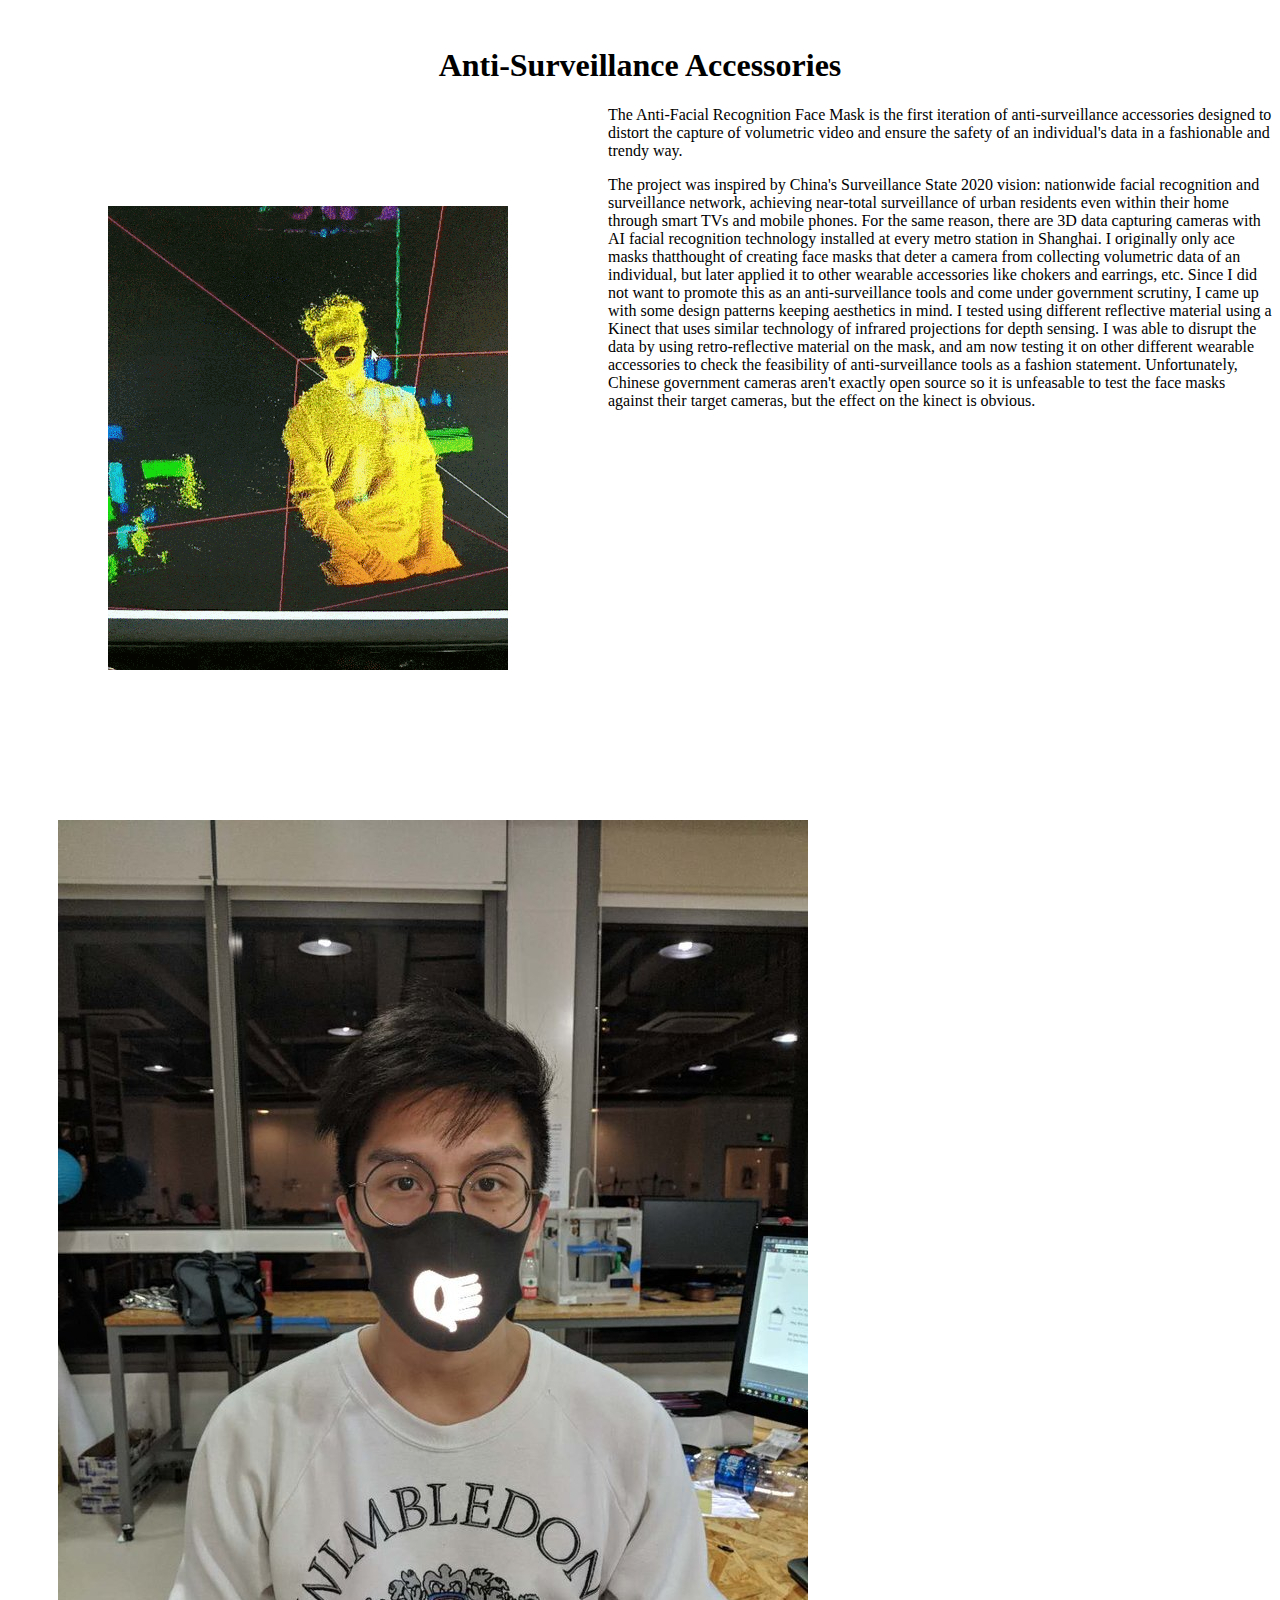
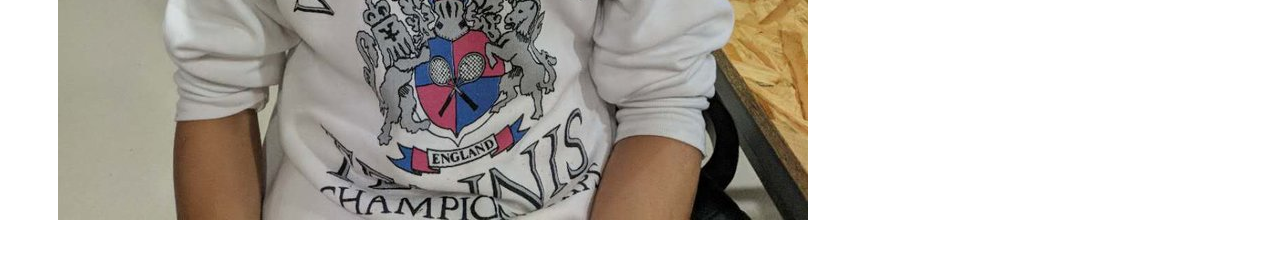
==== projects/facemask.html @ cdbbd2a9 "site update" ====
<html>
<head>
    <link rel="stylesheet" href="styles.css">
</head>
<body>
<br>
<h1 style = "text-align:center">Anti-Surveillance Accessories</h1>

<div> 
<img src = "facemask2.gif" alt = "Facemask" align = LEFT style = "margin:100px">

<p>The Anti-Facial Recognition Face Mask is the first iteration of anti-surveillance accessories designed to distort the capture of volumetric video and ensure the safety of an individual's data in a fashionable and trendy way. </p>

<p>The project was inspired by China's Surveillance State 2020 vision: nationwide facial recognition and surveillance network, achieving near-total surveillance of urban residents even within their home through smart TVs and mobile phones. For the same reason, there are 3D data capturing cameras with AI facial recognition technology installed at every metro station in Shanghai. I originally only ace masks thatthought of creating face masks that deter a camera from collecting volumetric data of an individual, but later applied it to other wearable accessories like chokers and earrings, etc. Since I did not want to promote this as an anti-surveillance tools and come under government scrutiny, I came up with some design patterns keeping aesthetics in mind. I tested using different reflective material using a Kinect that uses similar technology of infrared projections for depth sensing. I was able to disrupt the data by using retro-reflective material on the mask, and am now testing it on other different wearable accessories to check the feasibility of anti-surveillance tools as a fashion statement. Unfortunately, Chinese government cameras aren't exactly open source so it is unfeasable to test the face masks against their target cameras, but the effect on the kinect is obvious. </p>

<img src = "facemask3.jpg" alt = "Facemask David" align = BOTTOM style = "margin:50px">

</div>


</body>
</html>
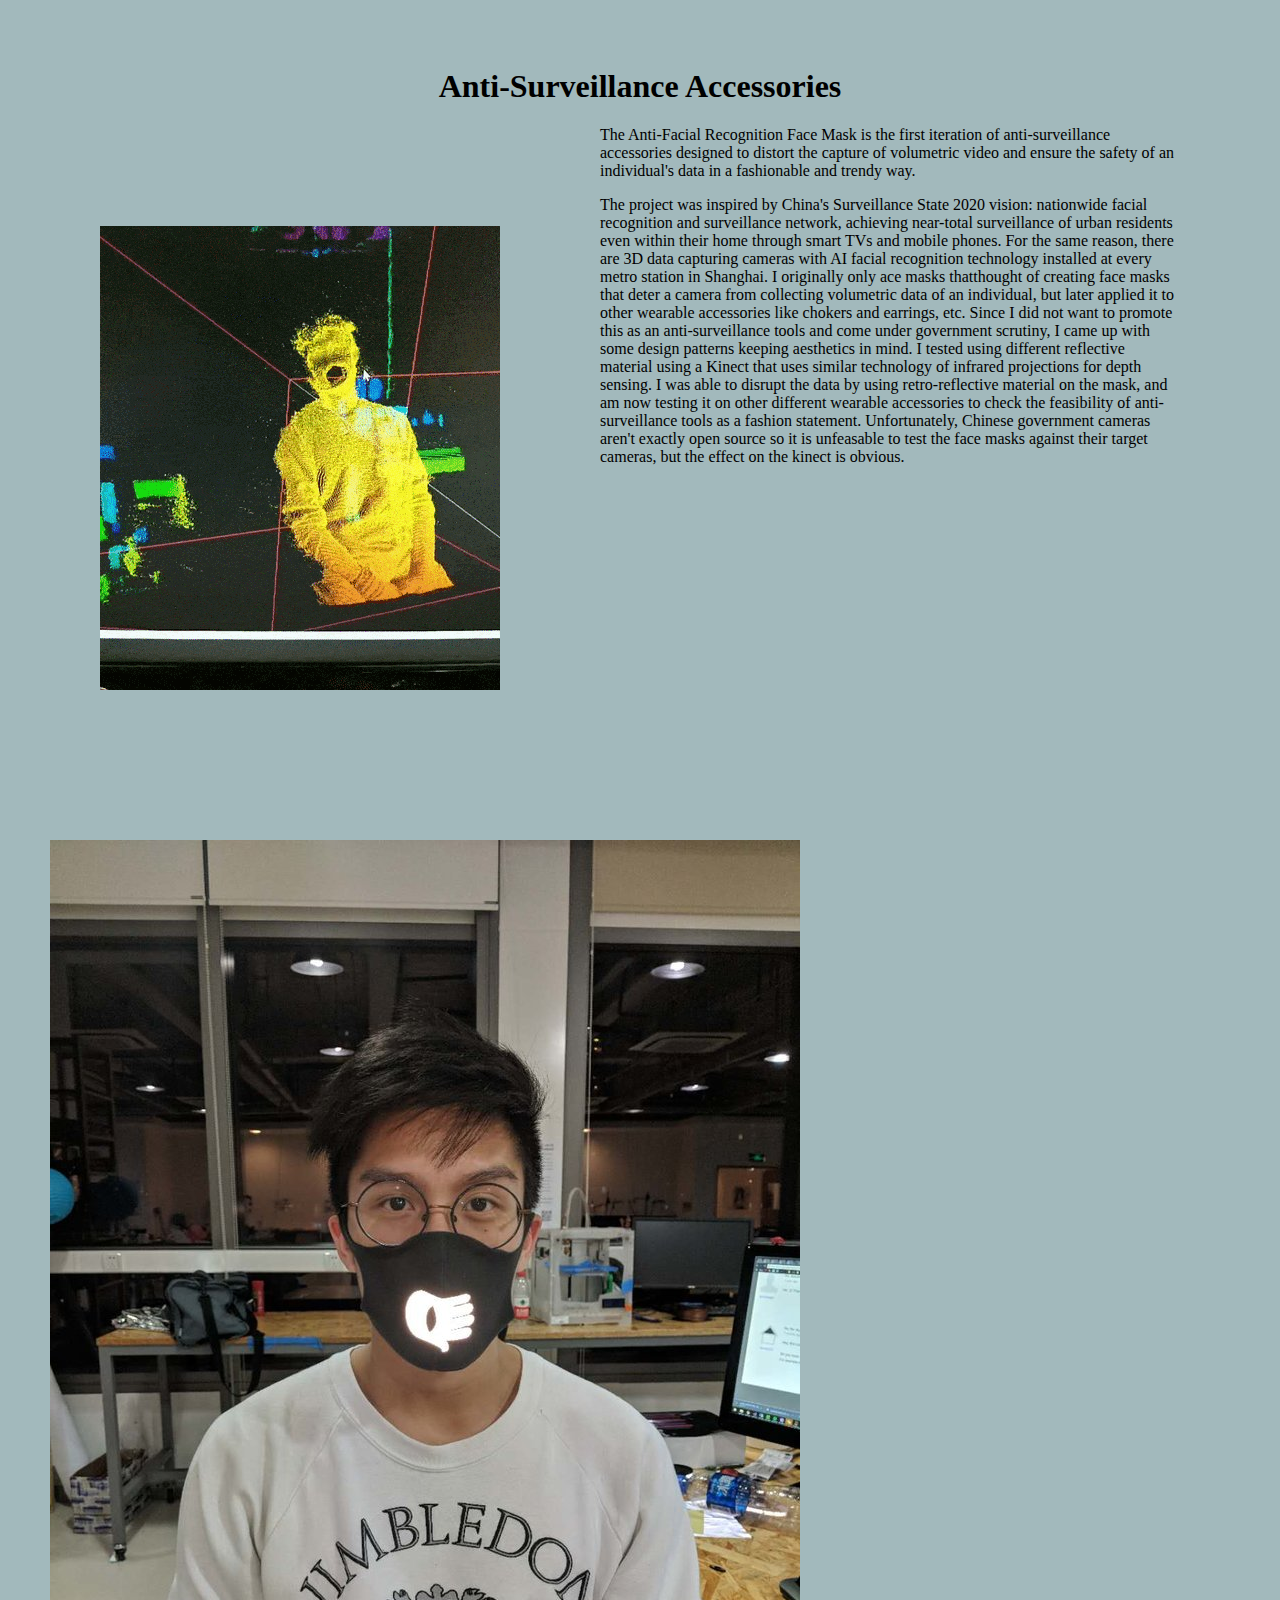
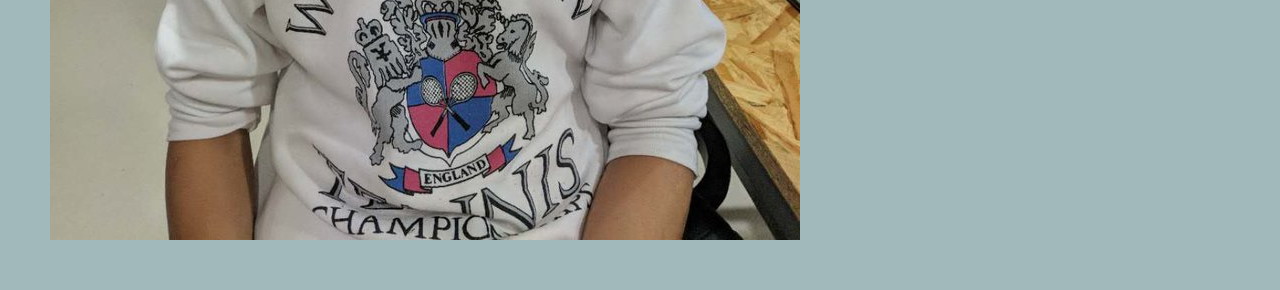
==== commit 3239c19b: "I oopsed the style page" ====
--- a/projects/facemask.html
+++ b/projects/facemask.html
@@ -1,6 +1,6 @@
 <html>
 <head>
-    <link rel="stylesheet" href="styles.css">
+    <link rel="stylesheet" href="../styles.css">
 </head>
 <body>
 <br>
--- a/styles.css
+++ b/styles.css
@@ -0,0 +1,63 @@
+body, html {
+    height: 100%;
+    margin: 0;
+    background-color: #a2b9bc;
+
+    background-position: center;
+    background-repeat: no-repeat;
+    background-size: cover;
+}
+h1{
+    color: black;
+    margin-right:50px;
+    margin-left:50px;
+    margin-top:50px;
+}
+h2{
+    color: black;
+    margin:10px;
+}
+p {
+    color: black;
+    margin-right:100px;
+    margin-left:100px;
+}
+.parent {
+    display: inline-flex;
+    flex-wrap:wrap;
+    justify-content: center;
+    align-items: center;
+}
+.container {
+    font-family: Arial;
+    position: relative;
+    display: inline-block;
+
+    margin-right:25px;
+    margin-left:25px;
+    margin-top:25px;
+    margin-bottom:25px;
+
+    height: 270px;
+    width: 360px;
+}
+
+.text-block {
+    bottom: 20px;
+    right: 20px;
+    background-color: black;
+    color: black;
+    padding-left: 20px;
+    padding-right: 20px;
+
+}
+.imageLink {
+    height: 270px;
+    width: 360px;
+    margin-bottom: 10px;
+}
+.projectName {
+    color:black;
+    text-align:center;
+    width:auto;
+}
